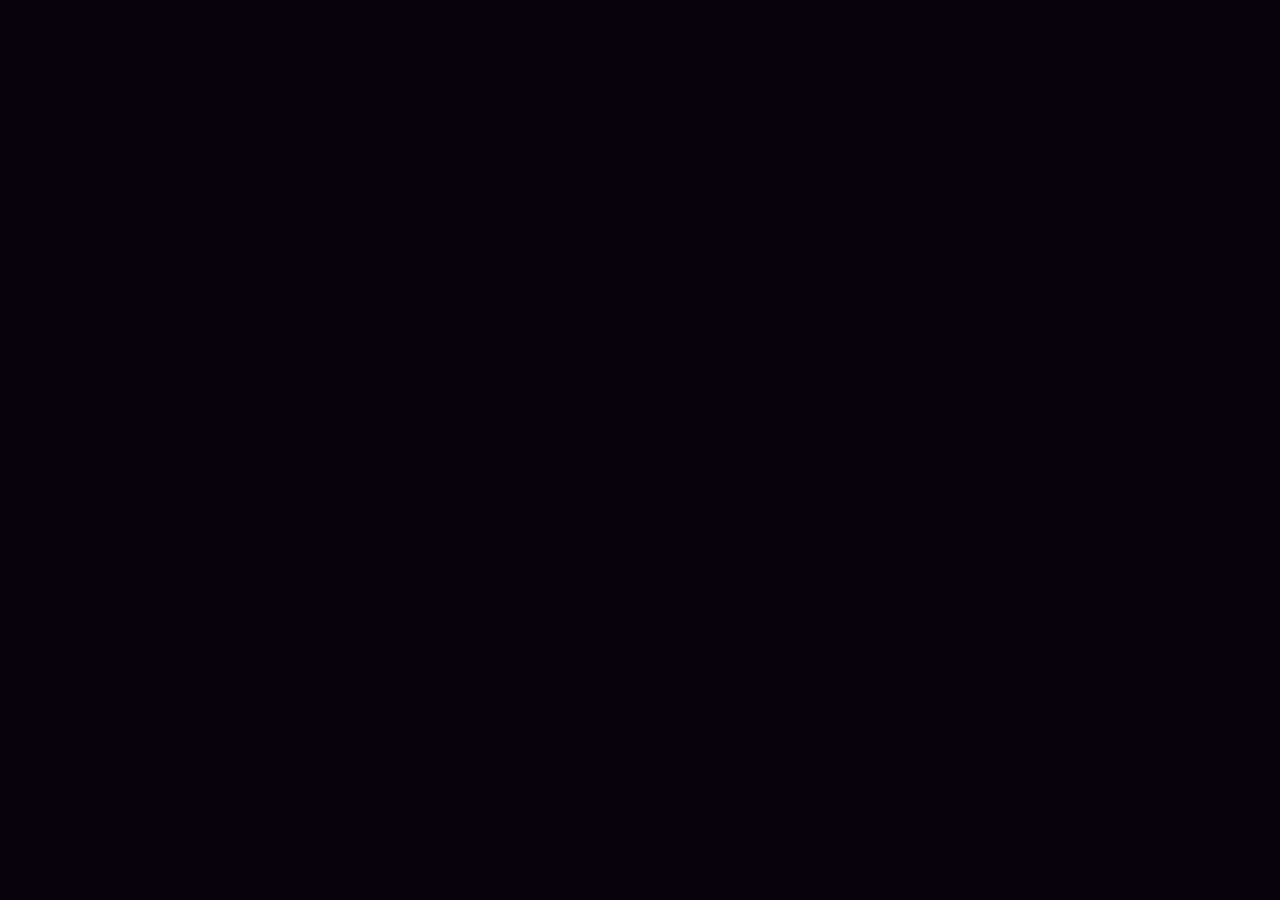
==== src/index.html @ 9e6b9ede "first step" ====
<!DOCTYPE html>
<html lang="en">

<head>
	<meta charset="UTF-8">
	<meta http-equiv="X-UA-Compatible" content="IE=edge">
	<meta name="viewport" content="width=device-width, initial-scale=1.0">
	<title>AndreyGrigorev/layout-designer-project-lvl2</title>
	<link rel="stylesheet" href="css/style.css">
</head>

<body>

</body>

</html>
---- src/css/style.css ----
@font-face {
  font-family: Roboto, sans-serif;
  src: url("../fonts/Roboto/Roboto-Regular.ttf");
  font-weight: normal;
}
body {
  font-family: Roboto, sans-serif;
  font-size: 18px;
  line-height: 1.5;
  color: #cacaca;
  background: #08020d;
}

h1 {
  font-size: 60px;
  line-height: 90px;
  font-weight: bold;
  text-transform: uppercase;
}

h2 {
  font-size: 38px;
  line-height: 57px;
  font-weight: bold;
  text-transform: uppercase;
}

@media (max-width: 414px) {
  h1 {
    font-size: 30px;
    line-height: 45px;
    font-weight: bold;
    text-transform: uppercase;
  }

  h2 {
    font-size: 18px;
    line-height: 27px;
    font-weight: bold;
    text-transform: uppercase;
  }
}

/*# sourceMappingURL=style.css.map */
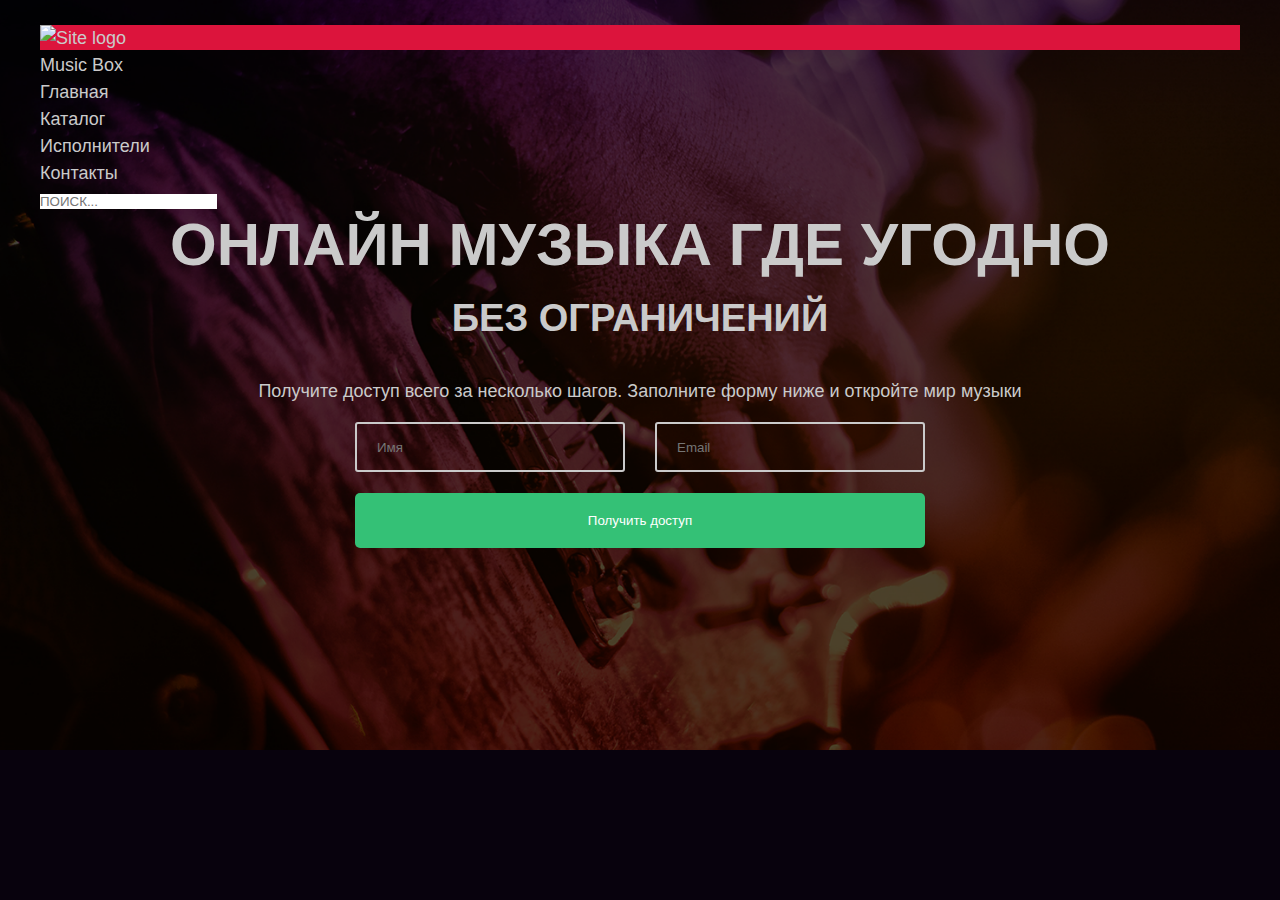
==== commit 1c3db52d: "first step" ====
--- a/src/index.html
+++ b/src/index.html
@@ -6,11 +6,41 @@
 	<meta http-equiv="X-UA-Compatible" content="IE=edge">
 	<meta name="viewport" content="width=device-width, initial-scale=1.0">
 	<title>AndreyGrigorev/layout-designer-project-lvl2</title>
-	<link rel="stylesheet" href="css/style.css">
+	<link rel="stylesheet" href="css/add.css">
 </head>
 
 <body>
 
+	<header>
+		<section id="page-description">
+			<div class="container">
+				<div class="nav">
+					<img src="/images/logo.svg" alt="Site logo">
+					<p>Music Box</p>
+					<nav>
+						<ul>
+							<li>Главная</li>
+							<li>Каталог</li>
+							<li>Исполнители</li>
+							<li>Контакты</li>
+						</ul>
+					</nav>
+					<input type="text" name="search" placeholder="ПОИСК...">
+				</div>
+				<div class="form">
+					<h1>Онлайн музыка где угодно</h1>
+					<h2>без ограничений</h2>
+					<p>Получите доступ всего за несколько шагов. Заполните форму ниже и откройте мир музыки</p>
+					<form>
+						<input type="text" name="name" placeholder="Имя">
+						<input type="email" name="email" placeholder="Email">
+						<button type="submit">Получить доступ</button>
+					</form>
+				</div>
+			</div>
+		</section>
+	</header>
+
 </body>
 
 </html>--- a/src/css/add.css
+++ b/src/css/add.css
@@ -0,0 +1,202 @@
+* {
+  padding: 0;
+  margin: 0;
+  border: 0;
+}
+
+*,
+*:before,
+*:after {
+  -webkit-box-sizing: border-box;
+  box-sizing: border-box;
+}
+
+:focus,
+:active {
+  outline: none;
+}
+
+a:focus,
+a:active {
+  outline: none;
+}
+
+nav,
+footer,
+header,
+aside {
+  display: block;
+}
+
+html,
+body {
+  height: 100%;
+  width: 100%;
+  font-size: 100%;
+  line-height: 100%;
+  font-size: 14px;
+  -ms-text-size-adjust: 100%;
+  -moz-text-size-adjust: 100%;
+  -webkit-text-size-adjust: 100%;
+}
+
+input,
+button,
+textarea {
+  font-family: inherit;
+}
+
+input::-ms-clear {
+  display: none;
+}
+
+button {
+  cursor: pointer;
+}
+
+button::-moz-focus-inner {
+  padding: 0;
+  border: 0;
+}
+
+a,
+a:visited {
+  text-decoration: none;
+}
+
+a:hover {
+  text-decoration: none;
+}
+
+ul li {
+  list-style: none;
+}
+
+img {
+  vertical-align: top;
+}
+
+h1,
+h2,
+h3,
+h4,
+h5,
+h6 {
+  font-size: inherit;
+  font-weight: 400;
+}
+
+@font-face {
+  font-family: Roboto, sans-serif;
+  src: url("../fonts/Roboto/Roboto-Regular.ttf");
+  font-weight: normal;
+}
+body {
+  font-family: Roboto, sans-serif;
+  font-weight: normal;
+  font-size: 18px;
+  line-height: 1.5;
+  color: #cacaca;
+  background: #08020d;
+}
+
+header {
+  position: relative;
+  width: 100%;
+  height: auto;
+}
+header::before {
+  position: absolute;
+  width: 100%;
+  height: 100%;
+  background-image: url("../images/banner.png");
+  background-position: center;
+  background-size: cover;
+  content: "";
+}
+
+#page-description {
+  position: relative;
+  max-width: 1240px;
+  height: auto;
+  margin: 0 auto;
+  padding: 0 20px;
+}
+
+.container {
+  position: relative;
+  max-width: 1200px;
+  min-height: 750px;
+  margin: 0 auto;
+  padding: 200px 0;
+}
+
+.nav {
+  position: absolute;
+  top: 25px;
+  width: 100%;
+  height: 25px;
+  background: crimson;
+}
+.nav img {
+  height: 100%;
+}
+
+.form {
+  position: relative;
+  text-align: center;
+}
+.form h1 {
+  font-size: 60px;
+  line-height: 90px;
+  font-weight: bold;
+  text-transform: uppercase;
+}
+.form h2 {
+  font-size: 38px;
+  line-height: 57px;
+  font-weight: bold;
+  text-transform: uppercase;
+  margin-bottom: 31px;
+}
+.form p {
+  margin-bottom: 17px;
+}
+.form form {
+  display: -webkit-box;
+  display: -ms-flexbox;
+  display: flex;
+  max-width: 570px;
+  margin: 0 auto;
+  -webkit-box-pack: justify;
+      -ms-flex-pack: justify;
+          justify-content: space-between;
+  -ms-flex-wrap: wrap;
+      flex-wrap: wrap;
+}
+.form form input {
+  -webkit-box-flex: 0;
+      -ms-flex: 0 1 270px;
+          flex: 0 1 270px;
+  min-height: 50px;
+  margin-bottom: 1.5rem;
+  padding-left: 20px;
+  border: 2px solid #cacaca;
+  border-radius: 3px;
+  color: #cacaca;
+  background: none;
+}
+@media (max-width: 579px) {
+  .form form input {
+    -webkit-box-flex: 1;
+        -ms-flex-positive: 1;
+            flex-grow: 1;
+  }
+}
+.form form button {
+  width: 100%;
+  padding: 20px 30px;
+  border-radius: 5px;
+  color: white;
+  background: #34c176;
+}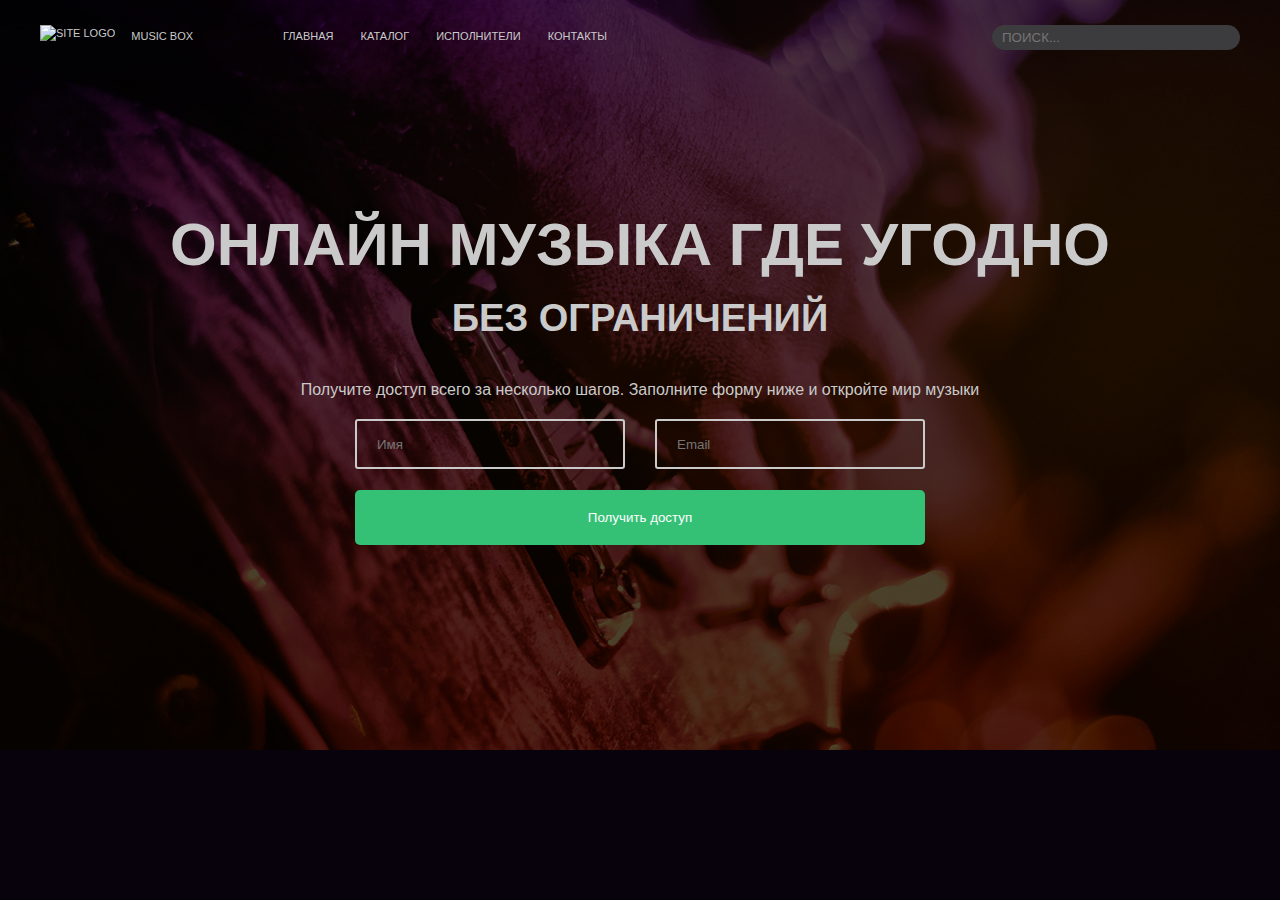
==== commit 39cc2b34: "second step" ====
--- a/src/index.html
+++ b/src/index.html
@@ -16,13 +16,13 @@
 			<div class="container">
 				<div class="nav">
 					<img src="/images/logo.svg" alt="Site logo">
-					<p>Music Box</p>
+					<p><a href="">Music Box</a></p>
 					<nav>
 						<ul>
-							<li>Главная</li>
-							<li>Каталог</li>
-							<li>Исполнители</li>
-							<li>Контакты</li>
+							<li><a href="">Главная</a></li>
+							<li><a href="">Каталог</a></li>
+							<li><a href="">Исполнители</a></li>
+							<li><a href="">Контакты</a></li>
 						</ul>
 					</nav>
 					<input type="text" name="search" placeholder="ПОИСК...">
@@ -30,7 +30,8 @@
 				<div class="form">
 					<h1>Онлайн музыка где угодно</h1>
 					<h2>без ограничений</h2>
-					<p>Получите доступ всего за несколько шагов. Заполните форму ниже и откройте мир музыки</p>
+					<p><span>Получите доступ всего за несколько шагов.</span> <span>Заполните форму ниже и откройте мир
+							музыки</span></p>
 					<form>
 						<input type="text" name="name" placeholder="Имя">
 						<input type="email" name="email" placeholder="Email">
--- a/src/css/add.css
+++ b/src/css/add.css
@@ -100,67 +100,162 @@
   background: #08020d;
 }
 
-header {
-  position: relative;
-  width: 100%;
-  height: auto;
-}
-header::before {
-  position: absolute;
-  width: 100%;
-  height: 100%;
-  background-image: url("../images/banner.png");
-  background-position: center;
-  background-size: cover;
-  content: "";
-}
-
-#page-description {
-  position: relative;
-  max-width: 1240px;
-  height: auto;
-  margin: 0 auto;
-  padding: 0 20px;
-}
-
-.container {
-  position: relative;
-  max-width: 1200px;
-  min-height: 750px;
-  margin: 0 auto;
-  padding: 200px 0;
-}
-
-.nav {
-  position: absolute;
-  top: 25px;
-  width: 100%;
-  height: 25px;
-  background: crimson;
-}
-.nav img {
-  height: 100%;
-}
-
-.form {
-  position: relative;
-  text-align: center;
-}
-.form h1 {
+h1 {
   font-size: 60px;
   line-height: 90px;
   font-weight: bold;
   text-transform: uppercase;
-}
-.form h2 {
+  margin: 0;
+  padding: 0;
+}
+@media (max-width: 979px) {
+  h1 {
+    font-size: 42px;
+    line-height: 67.5px;
+  }
+}
+@media (max-width: 979px) and (max-width: 718px) {
+  h1 {
+    font-size: 30px;
+    line-height: 45px;
+  }
+}
+
+h2 {
   font-size: 38px;
   line-height: 57px;
   font-weight: bold;
   text-transform: uppercase;
   margin-bottom: 31px;
 }
+@media (max-width: 979px) {
+  h2 {
+    font-size: 28px;
+    line-height: 42px;
+    margin-bottom: 24px;
+  }
+}
+@media (max-width: 979px) and (max-width: 718px) {
+  h2 {
+    font-size: 18px;
+    line-height: 27px;
+    margin-bottom: 16px;
+  }
+}
+
+header {
+  position: relative;
+  width: 100%;
+  height: auto;
+}
+header::before {
+  position: absolute;
+  width: 100%;
+  height: 100%;
+  background-image: url("../images/banner.png");
+  background-position: center;
+  background-size: cover;
+  content: "";
+}
+
+#page-description {
+  position: relative;
+  max-width: 1240px;
+  height: auto;
+  margin: 0 auto;
+  padding: 0 20px;
+}
+
+.container {
+  position: relative;
+  max-width: 1200px;
+  min-height: 750px;
+  margin: 0 auto;
+  padding: 200px 0;
+}
+@media (max-width: 579px) {
+  .container {
+    padding-top: 250px;
+  }
+}
+
+.nav {
+  position: absolute;
+  top: 25px;
+  display: -webkit-box;
+  display: -ms-flexbox;
+  display: flex;
+  -ms-flex-wrap: wrap;
+      flex-wrap: wrap;
+  width: 100%;
+  height: 25px;
+  font-size: 11px;
+  line-height: 16px;
+  text-transform: uppercase;
+}
+.nav a {
+  color: inherit;
+}
+.nav img {
+  height: 100%;
+}
+.nav p {
+  margin-right: 90px;
+  margin-left: 16px;
+  margin-top: 3px;
+}
+.nav ul {
+  display: block;
+  margin-top: 3px;
+}
+@media (max-width: 879px) {
+  .nav ul {
+    position: absolute;
+    left: 0;
+    top: 41px;
+    display: block;
+  }
+}
+.nav ul li {
+  display: inline-block;
+  margin-right: 24px;
+  line-height: 13px;
+}
+@media (max-width: 879px) {
+  .nav ul li {
+    display: block;
+    margin-bottom: 3px;
+  }
+}
+.nav input {
+  position: absolute;
+  right: 0;
+  width: 248px;
+  height: 100%;
+  padding: 5px 10px;
+  border-radius: 50px;
+  background: #3c3b3d;
+}
+@media (max-width: 579px) {
+  .nav input {
+    position: relative;
+    width: 100%;
+    left: 0;
+    right: 0;
+    top: 96px;
+  }
+}
+
+.form {
+  position: relative;
+  text-align: center;
+}
 .form p {
+  font-size: 16px;
   margin-bottom: 17px;
+}
+.form p span {
+  display: inline-block;
 }
 .form form {
   display: -webkit-box;
